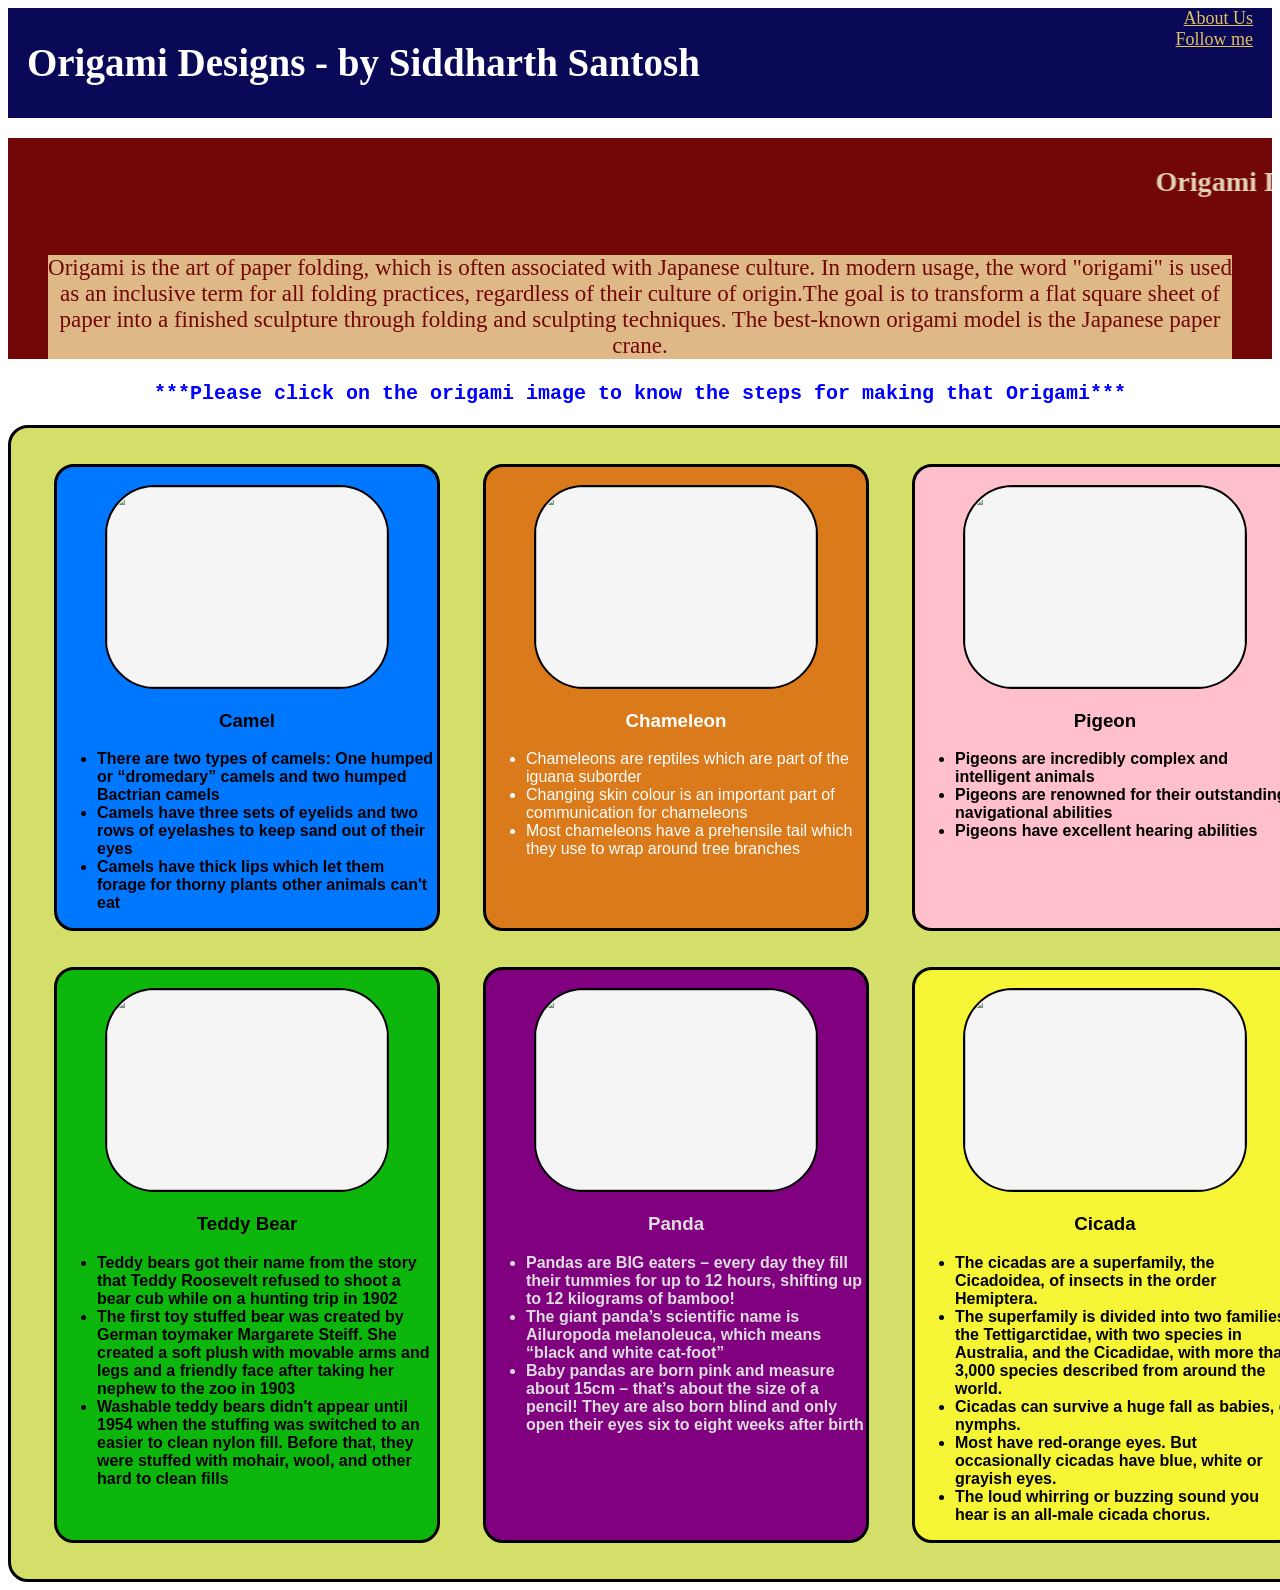
==== index.html @ 6e820986 "Add files via upload" ====
<!DOCTYPE html>
<html lang ="en">

<head>
    <title>Origami Designs</title>
    <link rel=stylesheet type=text/css href="style.css" />
</head>

<body>

    <div class = "header">
        <div><h2>Origami Designs - by Siddharth Santosh</h2></div>
            <br>
            <div class="menu">
            <div><a href = "aboutus.html">About Us </a></div>
            
            <div><a href = "https://www.youtube.com/channel/UCRHyTwwHXThYyU1unsjWSVA?sub_confirmation=1">Follow me</a></div>
        </div>
    </div>

    <div class = "body">
        <marquee><h3>Origami Designs and Instructions - One stop site for Origami Designs, Instructions and Procedures</h3></marquee>
        <div class = "body1">
            <center><p style = "font-size:23px"> Origami is the art of paper folding, which is often associated with Japanese culture. In modern usage, the
             word "origami" is used as an inclusive term for all folding practices, regardless of their culture of
              origin.The goal is to transform a flat square sheet of paper into a finished sculpture through 
              folding and sculpting techniques. The best-known origami model is the Japanese paper crane.</p></center>
        </div>
    </div>

    <center><h3 style = "font-size:20px;font-family:Courier New; color: blue;">***Please click on the origami image 
        to know the steps for making that Origami***</h3></center>
    
    <div class = "grid">
    <br>  
    <br> 

    <div class = "grid1">
   
        <div class = "origami1">
            <br>
            <center>
            <a href = "http://origami.me/camel/"><img src = "Images/camel.png" width = "280px" height = "200px"></a>
            <h3>Camel</h3>
            </center>
            <p>
                <ul>
                    <b><li>There are two types of camels: One humped or “dromedary” camels and two humped Bactrian camels</li></b>
                    <b><li>Camels have three sets of eyelids and two rows of eyelashes to keep sand out of their eyes</li></b>
                    <b><li>Camels have thick lips which let them forage for thorny plants other animals can't eat</li></b>
                </ul>
            </p>
        </div>
    
        <div class = "origami2">
            <br>
            <center>
            <a href = "http://origami.me/chameleon/"><img src = "Images/chameleon.png" width = "280px" height = "200px"></a>
            <h3>Chameleon</h3>
            </center>
            <p>
                <ul>
                    <li>Chameleons are reptiles which are part of the iguana suborder</li>
                    <li>Changing skin colour is an important part of communication for chameleons</li>
                    <li>Most chameleons have a prehensile tail which they use to wrap around tree branches</li>
                </ul>
            </p>
        </div>
     
        <div class = "origami3">
            <br>
            <center>
            <a href = "http://origami.me/pigeon/"><img src = "Images/pigeon.png" width = "280px" height = "200px"></a>
            <h3>Pigeon</h3>
            </center>
            <p>
                <ul>
                    <b><li>Pigeons are incredibly complex and intelligent animals</li></b>
                    <b><li>Pigeons are renowned for their outstanding navigational abilities</li></b>
                    <b><li>Pigeons have excellent hearing abilities</li></b>
                </ul>
            </p>
        </div>
    </div>

    <br> <br>

    <div class = "grid2">
        
         <div class = "origami4">
            <br>
            <center>
            <a href = "http://origami.me/teddy-bear/"><img src = "Images/teddy.png" width = "280px" height = "200px"></a>
            <h3>Teddy Bear</h3>
            </center>
            <p>
                <ul>
                    <b><li>Teddy bears got their name from the story that Teddy Roosevelt refused to shoot a bear cub while on a hunting trip in 1902</li></b>
                    <b><li>The first toy stuffed bear was created by German toymaker Margarete Steiff. She created a soft plush with movable arms and legs and a friendly face after taking her nephew to the zoo in 1903</li></b>
                    <b><li>Washable teddy bears didn't appear until 1954 when the stuffing was switched to an easier to clean nylon fill. Before that, they were stuffed with mohair, wool, and other hard to clean fills</li></b>
                </ul>
            </p>
        </div>
      
         <div class = "origami5">
            <br>
            <center>
            <a href = "http://origami.me/panda/"><img src = "Images/panda.png" width = "280px" height = "200px"></a>
            <h3>Panda</h3>
            </center>
            <p>
                <ul>
                    <b><li>Pandas are BIG eaters – every day they fill their tummies for up to 12 hours, shifting up to 12 kilograms of bamboo!</li></b>
                    <b><li>The giant panda’s scientific name is Ailuropoda melanoleuca, which means “black and white cat-foot”</li></b>
                    <b><li>Baby pandas are born pink and measure about 15cm – that’s about the size of a pencil! They are also born blind and only open their eyes six to eight weeks after birth</li></b>
                </ul>
            </p>
        </div>
        

    <div class = "origami6">
        <br>
        <center>
        <a href = "http://origami.me/flying-cicada/"><img src = "Images/cicada.png" width = "280px" height = "200px"></a>
        <h3>Cicada</h3>
        </center>
        <p>
            <ul>
                <b><li> The cicadas are a superfamily, the Cicadoidea, of insects in the order Hemiptera.</li>
                    <li>The superfamily is divided into two families, the Tettigarctidae, with two species 
                        in Australia, and the Cicadidae, with more than 3,000 species described from around the world.</li>
                <li>Cicadas can survive a huge fall as babies, or nymphs.</li>
                <li>Most have red-orange eyes. But occasionally cicadas have blue, white or grayish eyes.</li>
                <li>The loud whirring or buzzing sound you hear is an all-male cicada chorus.</li></b>
                
            </ul>
        </p>
    </div>
    </div>
    <br>
    <br>
</div>
</body>
</html>
---- style.css ----
.header {
    display: flex;  
    justify-content:flex-end;
    background-color: rgb(9, 9, 87);
    font-size: 26px;
    font-family: Trebuchet MS;
    color: rgb(255, 255, 255);
    justify-content: space-around;
    
}
.menu a{
    display:flex;
    margin-left: 400px;
    justify-content: right;
    background-color: rgb(9, 9, 87);
    font-size: 18px;
    font-family: Trebuchet MS;
    color: rgb(225, 194, 94);
}

.body{
    display:flex-end;
    margin-top:20px;
    background-color: rgb(114, 7, 7);
    font-size: 24px;
    font-family:Trebuchet MS;
    color: rgb(226, 208, 184);
    justify-content: space-between;
}
.body1 {
    
    background-color: burlywood;
    font-family:Trebuchet MS;
    color: rgb(114, 7, 7);
    justify-content: start;
    margin-left: 40px;
    margin-right: 40px;
}
.grid {
    border: solid;
    border-color: black;
    border-width: medium;
    border-radius: 20px;
    background-color: rgb(211, 223, 104);
    width: 1330px;
}

.grid1 {
    display: flex;
    flex-wrap: wrap;
    font-family: sans-serif;
    justify-content: space-evenly;
}

.grid2{
    display: flex;
    flex-wrap: wrap;
    font-family: sans-serif;
    justify-content: space-evenly;
}

.grid1 img{
    background-color:whitesmoke;
    border: 2px solid black;
    border-radius: 50px;
}

.grid2 img{
    background-color: whitesmoke;
    border: 2px solid black;
    border-radius: 50px;
}

.origami1{
    border: solid;
    border-color: black;
    border-width: medium;
    border-radius: 20px;
    background-color: rgb(0, 119, 255);
    width: 380px;
    font-family: Arial;
}

.origami2{
    border: solid;
    border-color: black;
    border-width: medium;
    border-radius: 20px;
    background-color: rgb(218, 122, 26);
    width: 380px;
    font-family:Arial;
    color: rgb(255, 255, 255);
}

.origami3{
    border: solid;
    border-color: black;
    border-width: medium;
    border-radius: 20px;
    background-color: pink;
    width: 380px;
    font-family:Arial;
}

.origami4{
    border: solid;
    border-color: black;
    border-width: medium;
    border-radius: 20px;
    background-color: rgb(13, 182, 13);
    width: 380px;
    font-family:Arial;

}

.origami5{
    border: solid;
    border-color: black;
    border-width: medium;
    border-radius: 20px;
    background-color: purple;
    width: 380px;
    font-family: Arial;
    color: gainsboro;
}

.origami6{
    border: solid;
    border-color: black;
    border-width: medium;
    border-radius: 20px;
    background-color: rgb(245, 245, 53);
    width: 380px;
    font-family:Arial;
}
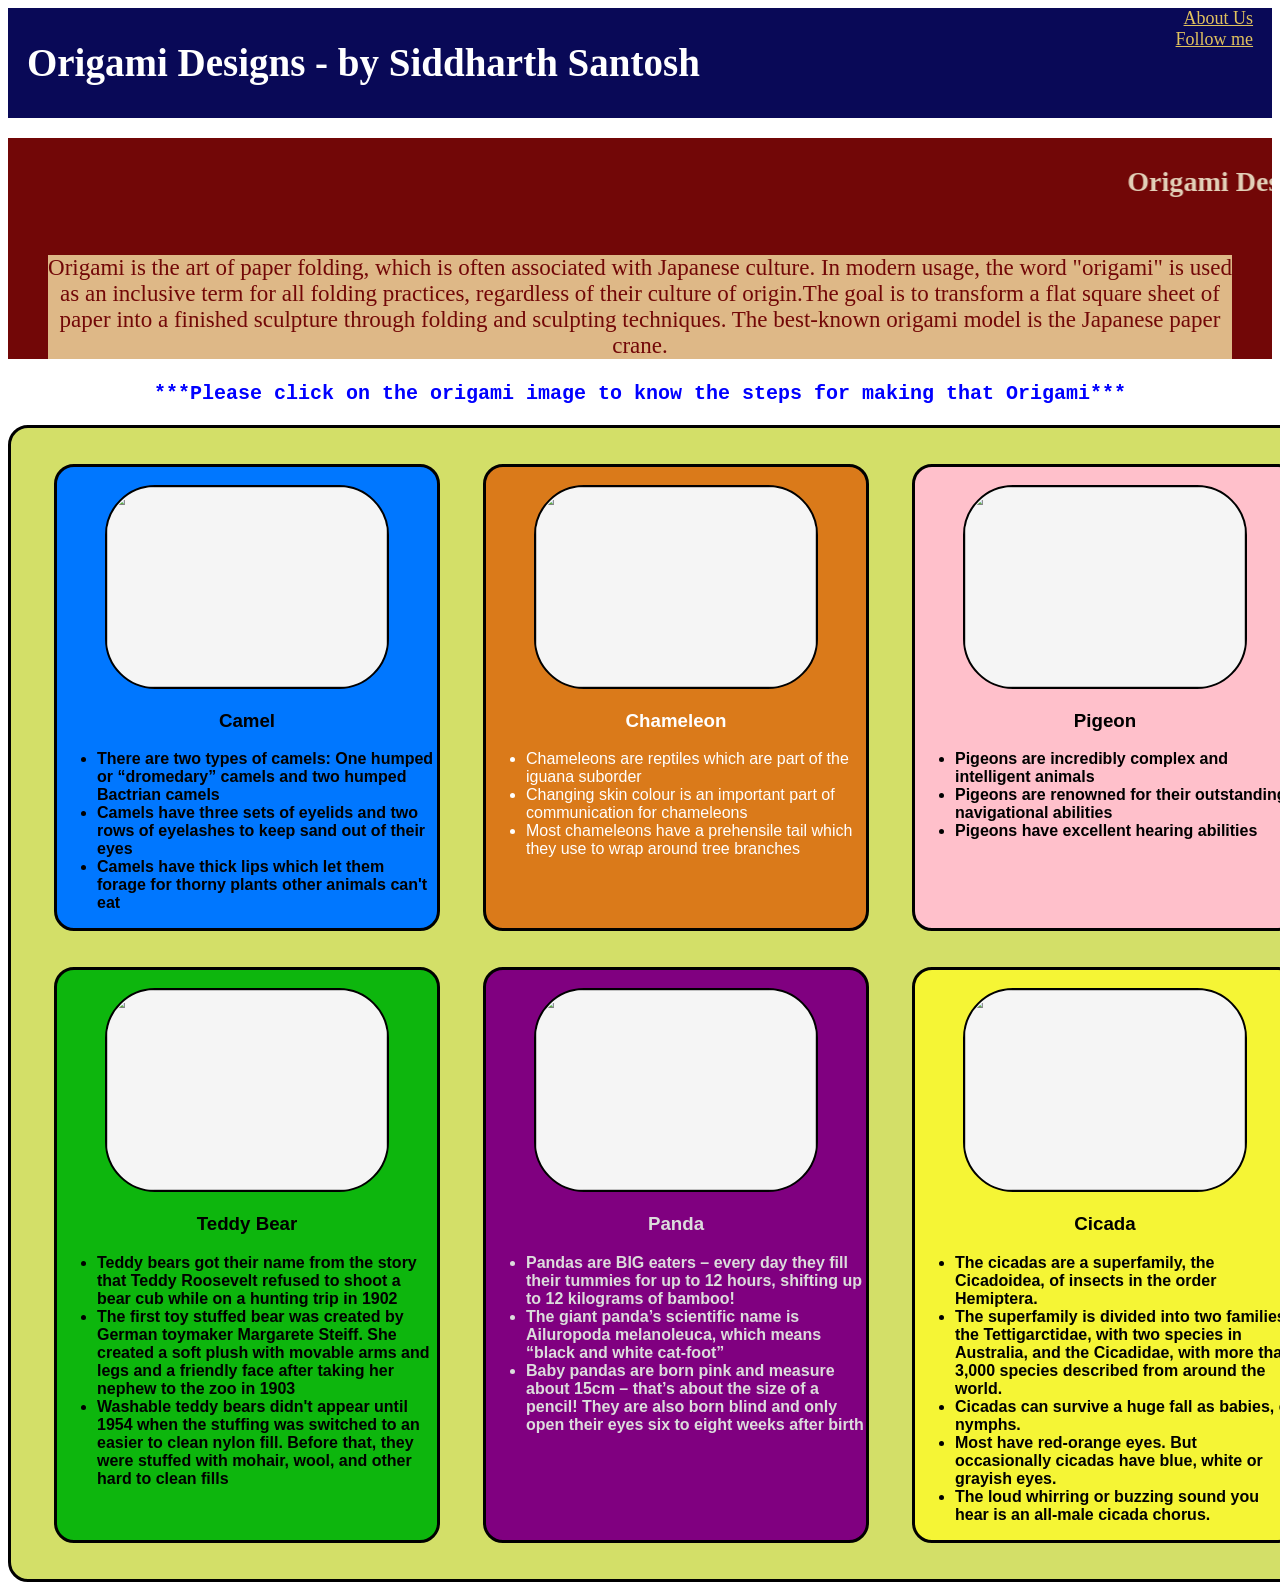
==== commit 0100245d: "Update index.html" ====
--- a/index.html
+++ b/index.html
@@ -2,7 +2,7 @@
 <html lang ="en">
 
 <head>
-    <title>Origami Designs</title>
+    <title>Origami Designs by Siddharth</title>
     <link rel=stylesheet type=text/css href="style.css" />
 </head>
 
@@ -141,4 +141,4 @@
     <br>
 </div>
 </body>
-</html>+</html>
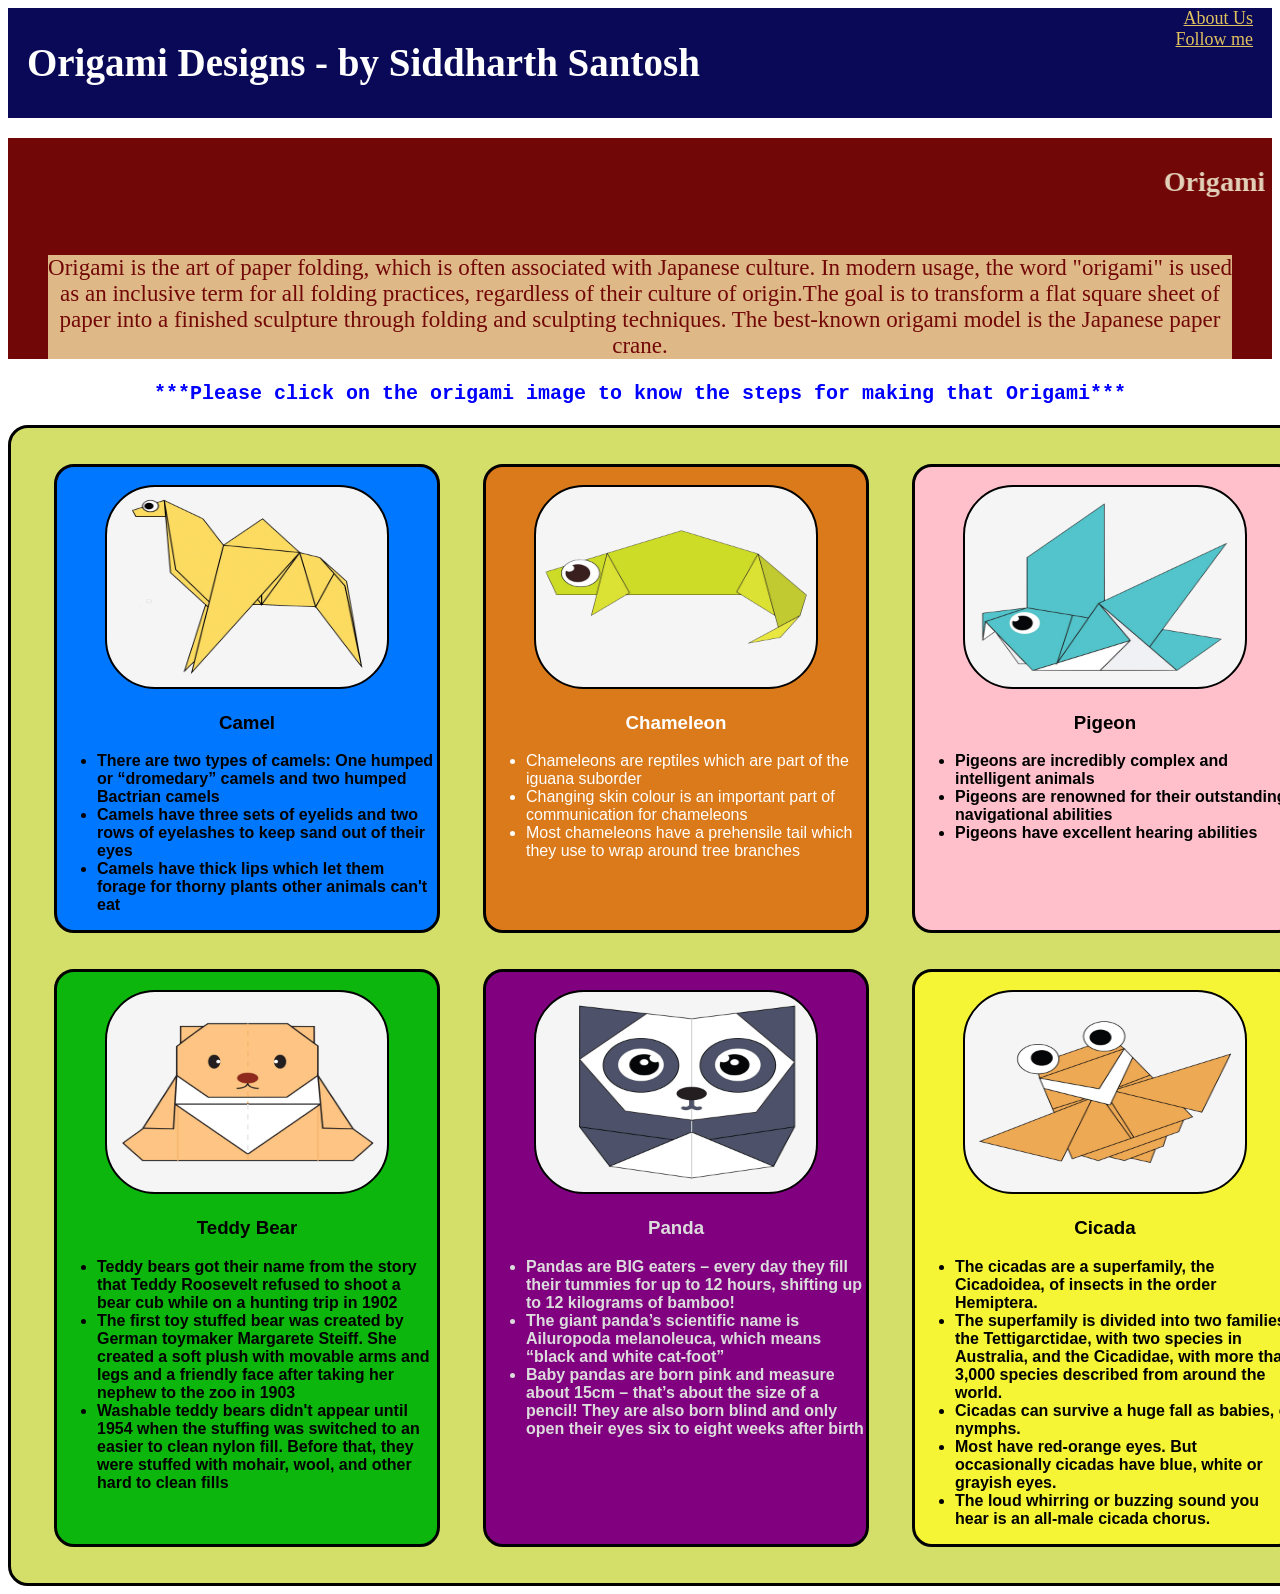
==== commit 2045d770: "Update index.html" ====
--- a/index.html
+++ b/index.html
@@ -40,7 +40,7 @@
         <div class = "origami1">
             <br>
             <center>
-            <a href = "http://origami.me/camel/"><img src = "Images/camel.png" width = "280px" height = "200px"></a>
+            <a href = "http://origami.me/camel/"><img src = "images/camel.png" width = "280px" height = "200px"></a>
             <h3>Camel</h3>
             </center>
             <p>
@@ -55,7 +55,7 @@
         <div class = "origami2">
             <br>
             <center>
-            <a href = "http://origami.me/chameleon/"><img src = "Images/chameleon.png" width = "280px" height = "200px"></a>
+            <a href = "http://origami.me/chameleon/"><img src = "images/chameleon.png" width = "280px" height = "200px"></a>
             <h3>Chameleon</h3>
             </center>
             <p>
@@ -70,7 +70,7 @@
         <div class = "origami3">
             <br>
             <center>
-            <a href = "http://origami.me/pigeon/"><img src = "Images/pigeon.png" width = "280px" height = "200px"></a>
+            <a href = "http://origami.me/pigeon/"><img src = "images/pigeon.png" width = "280px" height = "200px"></a>
             <h3>Pigeon</h3>
             </center>
             <p>
@@ -90,7 +90,7 @@
          <div class = "origami4">
             <br>
             <center>
-            <a href = "http://origami.me/teddy-bear/"><img src = "Images/teddy.png" width = "280px" height = "200px"></a>
+            <a href = "http://origami.me/teddy-bear/"><img src = "images/teddy.png" width = "280px" height = "200px"></a>
             <h3>Teddy Bear</h3>
             </center>
             <p>
@@ -105,7 +105,7 @@
          <div class = "origami5">
             <br>
             <center>
-            <a href = "http://origami.me/panda/"><img src = "Images/panda.png" width = "280px" height = "200px"></a>
+            <a href = "http://origami.me/panda/"><img src = "images/panda.png" width = "280px" height = "200px"></a>
             <h3>Panda</h3>
             </center>
             <p>
@@ -121,7 +121,7 @@
     <div class = "origami6">
         <br>
         <center>
-        <a href = "http://origami.me/flying-cicada/"><img src = "Images/cicada.png" width = "280px" height = "200px"></a>
+        <a href = "http://origami.me/flying-cicada/"><img src = "images/cicada.png" width = "280px" height = "200px"></a>
         <h3>Cicada</h3>
         </center>
         <p>
